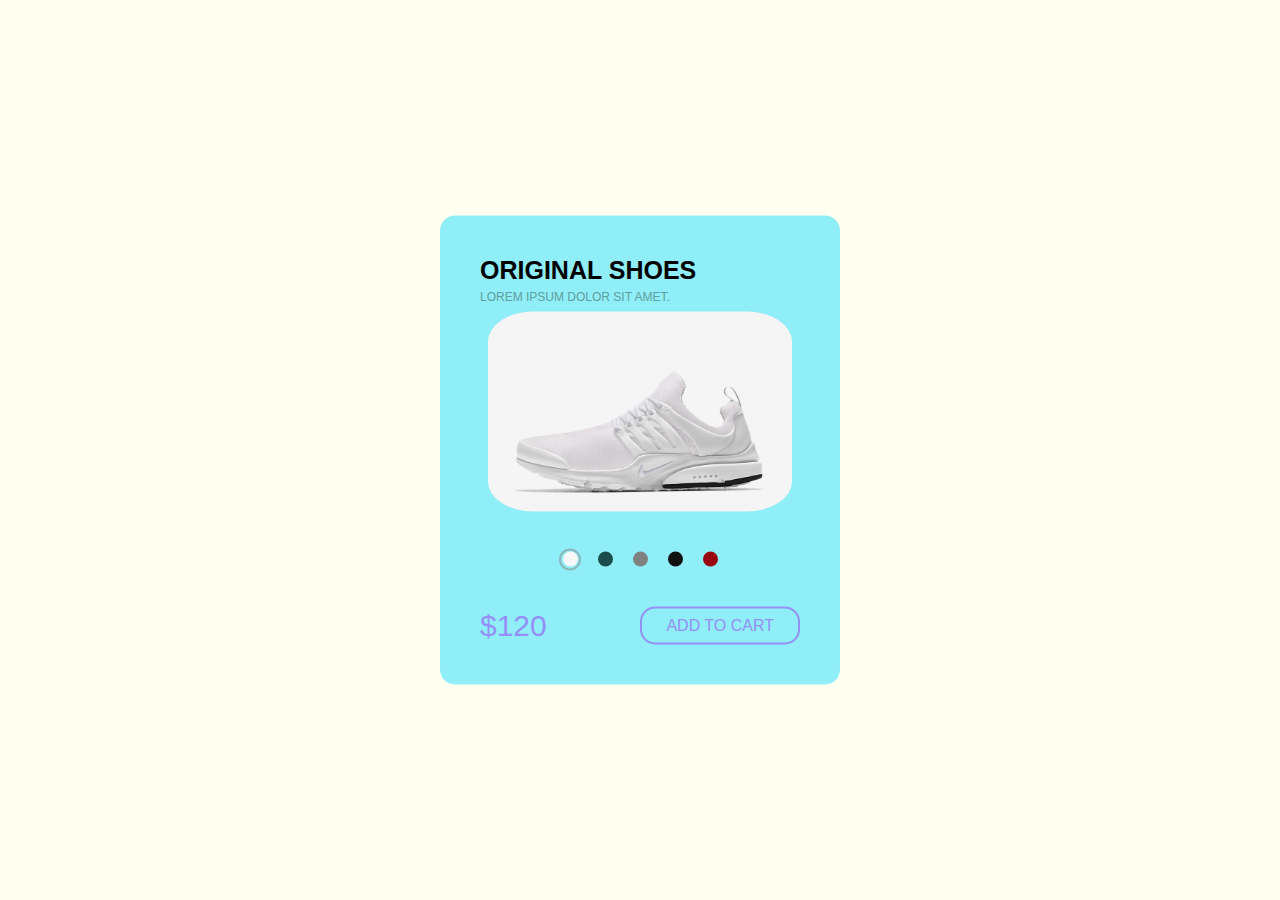
==== pcard.html @ 9cc03540 "new" ====
<!DOCTYPE html>
<html lang="en">

<head>
    <meta charset="UTF-8">
    <meta name="viewport" content="width=device-width, initial-scale=1.0">
    <link rel="stylesheet" href="pcardstyle.css">
    <script src="https://cdnjs.cloudflare.com/ajax/libs/jquery/3.5.1/jquery.min.js" charset="utf-8"></script>
    <title>Awesome Product Card Using HTML CSS & JQuery</title>
</head>

<body>
    <div class="product-card">
        <h1>Original Shoes</h1>
        <p>Lorem ipsum dolor sit amet.</p>
        <div class="product-pic"></div>
        <div class="product-colors">
            <span class="white active" data-color="#f7f7f7" data-pic="url(1.jpg)"></span>
            <span class="green" data-color="#1B4D4C" data-pic="url(2.jpg)"></span>
            <span class="grey" data-color="#808281" data-pic="url(3.jpg)"></span>
            <span class="black" data-color="#121111" data-pic="url(4.jpg)"></span>
            <span class="red" data-color="#990410" data-pic="url(5.jpg)"></span>
        </div>
        <div class="product-info">
            <div class="product-price">$120</div>
            <a href="#" class="product-button">Add to cart</a>
        </div>
    </div>

    <script>
        $(".product-colors span").click(function() {
            $(".product-colors span").removeClass("active");
            $(this).addClass("active");
            $("body").css("background", $(this).attr("data-color"));
            $(".product-price").css("color", $(this).attr("data-color"));
            $(".product-button").css("color", $(this).attr("data-color"));
            $(".product-pic").css("background-image", $(this).attr("data-pic"));
        })
    </script>
</body>

</html>
---- pcardstyle.css ----
* {
    margin: 0;
    padding: 0;
    font-family: "Open Sans", sans-serif;
    box-sizing: border-box;
}

body {
    background: ivory;
    transition: 0.6s linear;
}

.product-card {
    width: 400px;
    background: rgba(0, 217, 255, 0.438);
    padding: 40px;
    position: absolute;
    left: 50%;
    top: 50%;
    transform: translate(-50%, -50%);
    text-transform: uppercase;
    border-radius: 15px;
}

.product-card h1 {
    font-size: 25px;
    margin-bottom: 5px;
}

.product-card p {
    font-size: 12px;
    color: cadetblue;
}

.product-pic {
    background-image: url(1.jpg);
    height: 200px;
    background-size: cover;
    background-position: center;
    border-radius: 15%;
    padding: 5px;
    margin: 8px;
    transition: .6s linear;
}

.product-colors {
    margin: 40px;
    display: flex;
    justify-content: center;
}

.product-colors span {
    width: 15px;
    height: 15px;
    margin: 0 10px;
    border-radius: 50%;
    cursor: pointer;
    position: relative;
}

.white {
    background: #f7f7f7;
}

.green {
    background: #1B4D4C;
}

.grey {
    background: #808281;
}

.black {
    background: #121111;
}

.red {
    background: #990410;
}

.product-colors .active:after {
    content: "";
    width: 22px;
    height: 22px;
    border: 2px solid #8888;
    position: absolute;
    border-radius: 50%;
    box-sizing: border-box;
    left: -4px;
    top: -3.3px;
}

.product-info {
    display: flex;
    align-items: center;
}

.product-price {
    color: #958ff7;
    font-size: 30px;
    transition: .6s linear;
}

.product-button {
    margin-left: auto;
    color: #958ff7;
    text-decoration: none;
    border: 2px solid;
    padding: 8px 24px;
    border-radius: 15px;
    transition: .6s linear;
}

.product-button:hover {
    transform: scale(1.06);
}
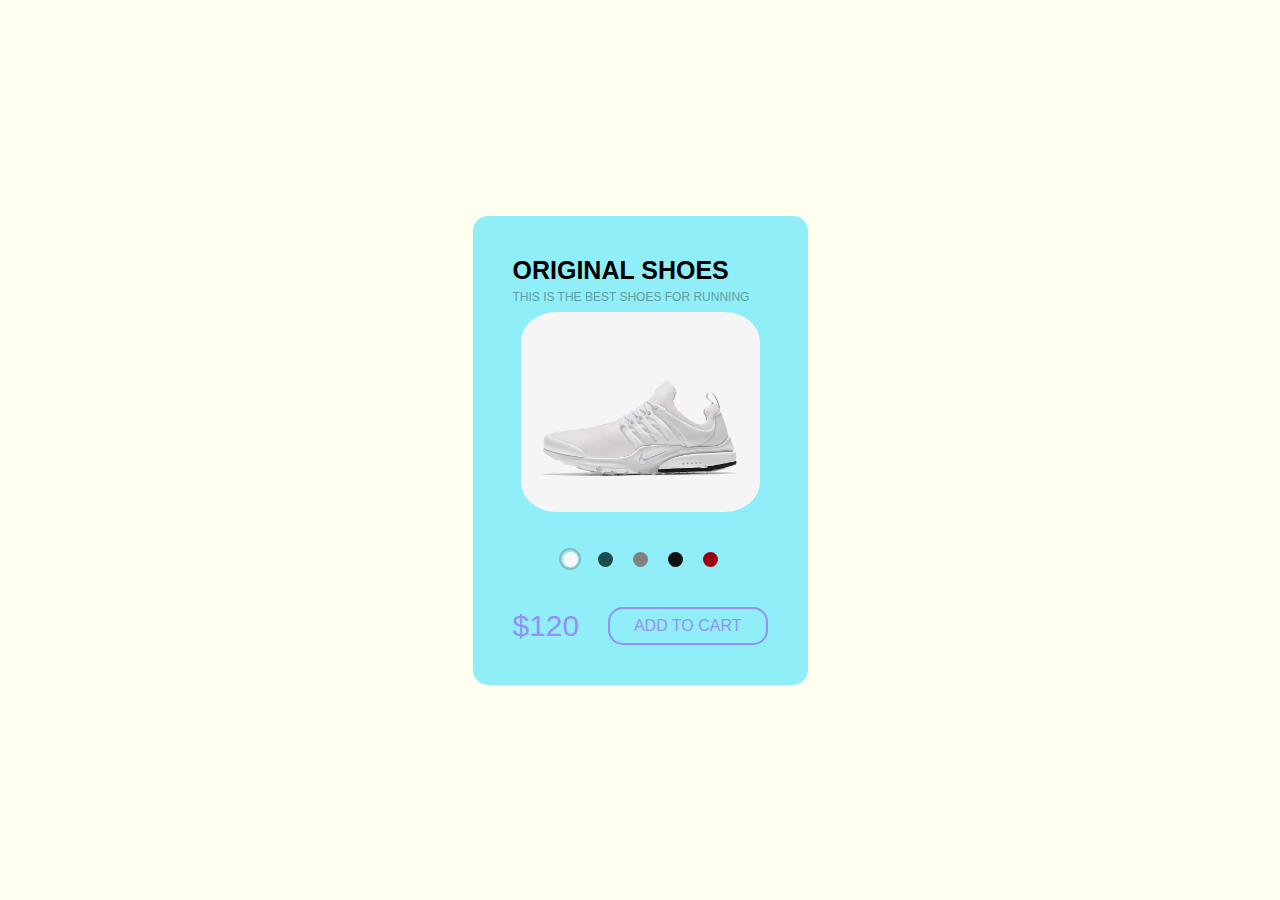
==== commit 56b07744: "cheng p tag in product cards" ====
--- a/pcard.html
+++ b/pcard.html
@@ -6,13 +6,13 @@
     <meta name="viewport" content="width=device-width, initial-scale=1.0">
     <link rel="stylesheet" href="pcardstyle.css">
     <script src="https://cdnjs.cloudflare.com/ajax/libs/jquery/3.5.1/jquery.min.js" charset="utf-8"></script>
-    <title>Awesome Product Card Using HTML CSS & JQuery</title>
+    <title>Awesome Product Card</title>
 </head>
 
 <body>
     <div class="product-card">
         <h1>Original Shoes</h1>
-        <p>Lorem ipsum dolor sit amet.</p>
+        <p>This is the best shoes for running</p>
         <div class="product-pic"></div>
         <div class="product-colors">
             <span class="white active" data-color="#f7f7f7" data-pic="url(1.jpg)"></span>
--- a/pcardstyle.css
+++ b/pcardstyle.css
@@ -5,19 +5,23 @@
     box-sizing: border-box;
 }
 
+html {
+    height: 100%;
+}
+
 body {
+    display: flex;
+    align-items: center;
+    justify-content: center;
+    height: 100%;
     background: ivory;
     transition: 0.6s linear;
 }
 
 .product-card {
-    width: 400px;
+    max-width: 400px;
     background: rgba(0, 217, 255, 0.438);
     padding: 40px;
-    position: absolute;
-    left: 50%;
-    top: 50%;
-    transform: translate(-50%, -50%);
     text-transform: uppercase;
     border-radius: 15px;
 }
